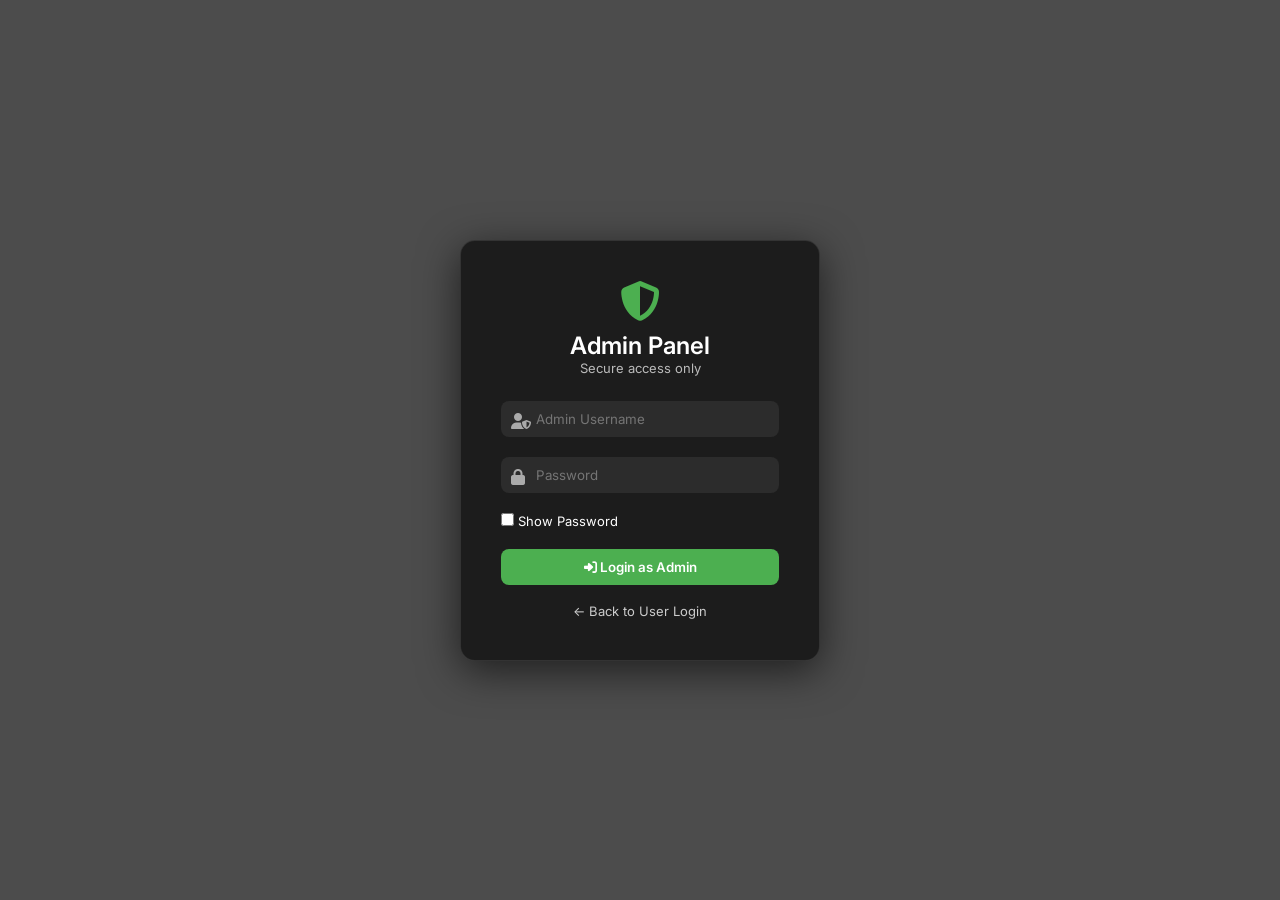
==== AdminLogin/admin.html @ cb9a31a5 "Initial Push" ====
<!DOCTYPE html>
<html lang="en">
<head>
  <meta charset="UTF-8">
  <meta name="viewport" content="width=device-width, initial-scale=1.0">
  <title>Admin Login</title>

  <!-- Google Font -->
  <link href="https://fonts.googleapis.com/css2?family=Inter:wght@300;400;600&display=swap" rel="stylesheet">

  <!-- Font Awesome -->
  <link rel="stylesheet" href="https://cdnjs.cloudflare.com/ajax/libs/font-awesome/6.5.0/css/all.min.css">

  <link rel="stylesheet" href="admin-style.css">
</head>
<body>

<div class="container">
  <div class="admin-box">

    <div class="admin-header">
      <i class="fa-solid fa-shield-halved"></i>
      <h2>Admin Panel</h2>
      <p>Secure access only</p>
    </div>

    <form id="adminLoginForm">

      <div class="input-group">
        <i class="fa fa-user-shield"></i>
        <input type="text" placeholder="Admin Username" required>
      </div>

      <div class="input-group">
        <i class="fa fa-lock"></i>
        <input type="password" id="adminPassword" placeholder="Password" required>
      </div>

      <div class="options">
        <label>
          <input type="checkbox" id="toggleAdminPassword"> Show Password
        </label>
      </div>

      <button type="submit">
        <i class="fa fa-sign-in-alt"></i> Login as Admin
      </button>

      <div class="footer-links">
        <a href="../Login/login.html">← Back to User Login</a>
      </div>

    </form>

  </div>
</div>

<script src="admin-script.js"></script>
</body>
</html>
---- AdminLogin/admin-style.css ----
* {
  margin: 0;
  padding: 0;
  box-sizing: border-box;
  font-family: 'Inter', sans-serif;
}

body {
  height: 100vh;
  background: 
    linear-gradient(rgba(0,0,0,0.7), rgba(0,0,0,0.7)),
    url('https://images.unsplash.com/photo-1518770660439-4636190af475') no-repeat center/cover;
  display: flex;
  justify-content: center;
  align-items: center;
}

/* Container */
.admin-box {
  background: rgba(20, 20, 20, 0.85);
  backdrop-filter: blur(15px);
  padding: 40px;
  border-radius: 15px;
  width: 360px;
  color: #fff;
  box-shadow: 0 10px 40px rgba(0,0,0,0.6);
  border: 1px solid rgba(255,255,255,0.1);
}

/* Header */
.admin-header {
  text-align: center;
  margin-bottom: 25px;
}

.admin-header i {
  font-size: 40px;
  color: #4CAF50;
  margin-bottom: 10px;
}

.admin-header h2 {
  font-weight: 600;
}

.admin-header p {
  font-size: 13px;
  color: #bbb;
}

/* Inputs */
.input-group {
  position: relative;
  margin-bottom: 20px;
}

.input-group i {
  position: absolute;
  top: 12px;
  left: 10px;
  color: #aaa;
}

.input-group input {
  width: 100%;
  padding: 10px 10px 10px 35px;
  border: none;
  border-radius: 8px;
  outline: none;
  background: #2c2c2c;
  color: #fff;
}

/* Checkbox */
.options {
  font-size: 13px;
  margin-bottom: 20px;
}

/* Button */
button {
  width: 100%;
  padding: 10px;
  border: none;
  border-radius: 8px;
  background: #4CAF50;
  color: white;
  cursor: pointer;
  font-weight: 600;
  transition: 0.3s;
}

button:hover {
  background: #43a047;
}

/* Footer */
.footer-links {
  margin-top: 15px;
  text-align: center;
}

.footer-links a {
  color: #ccc;
  font-size: 13px;
  text-decoration: none;
}

.footer-links a:hover {
  text-decoration: underline;
}

/* Responsive */
@media (max-width: 400px) {
  .admin-box {
    width: 90%;
    padding: 25px;
  }
}
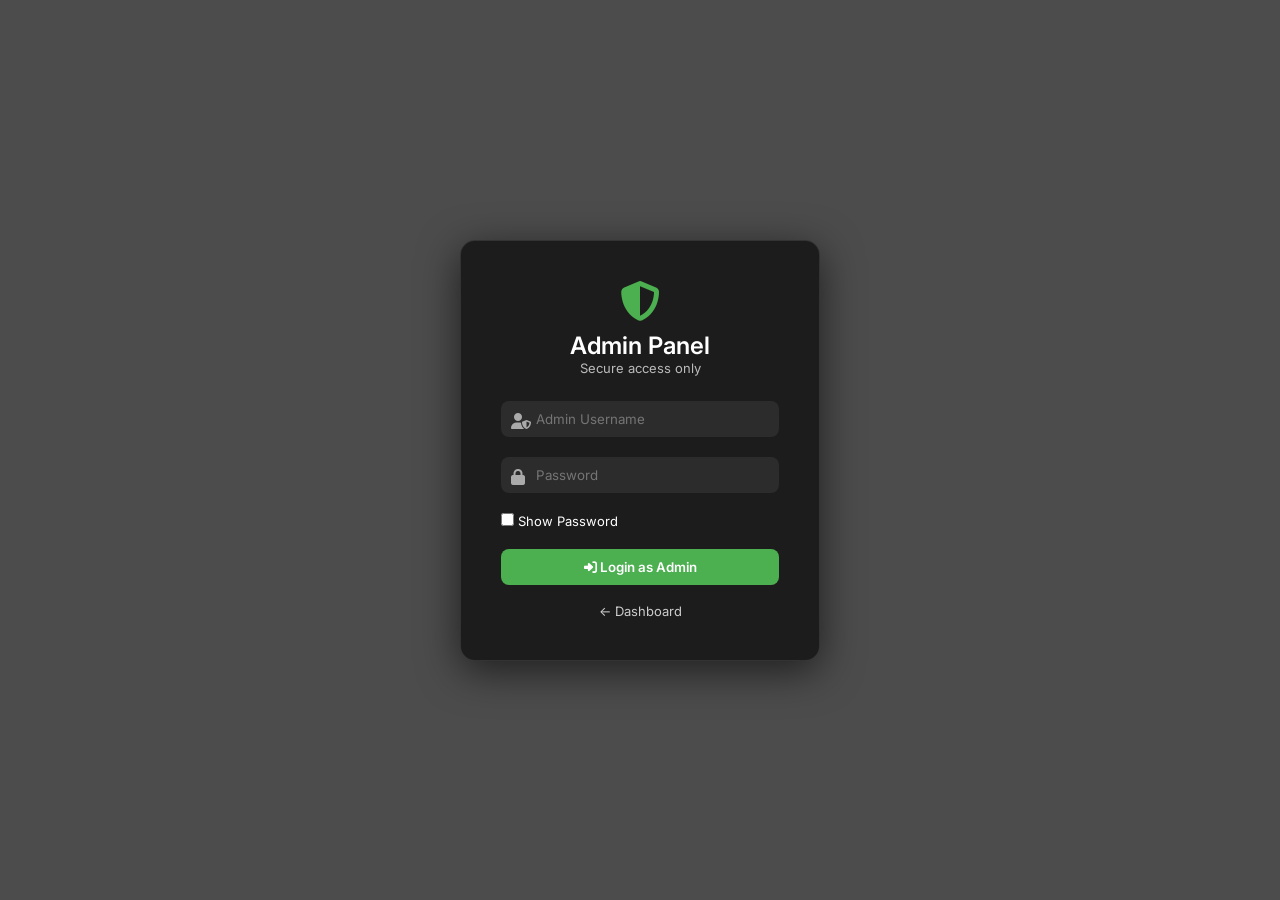
==== commit 31bb34c4: "added faculty and department to create account page" ====
--- a/AdminLogin/admin.html
+++ b/AdminLogin/admin.html
@@ -47,7 +47,7 @@
       </button>
 
       <div class="footer-links">
-        <a href="../Login/login.html">← Back to User Login</a>
+        <a href="../Dashboard/dashboard.html">← Dashboard</a>
       </div>
 
     </form>
